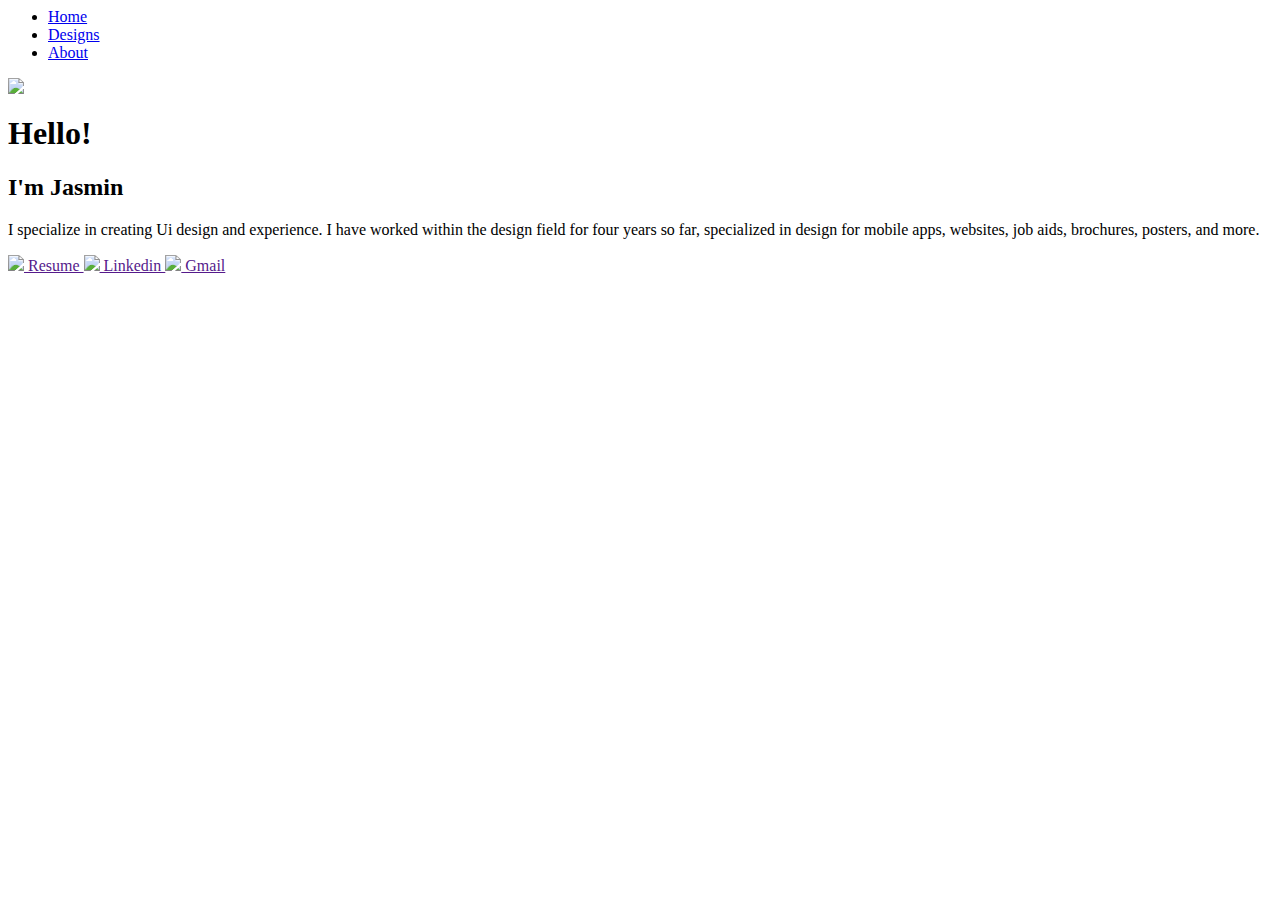
==== index.html @ 69587799 "new update" ====
<!DOCTYPE html />
<!--Note to self in green-->
<html>

<head>
    <meta http-equiv="Content-Type" content="text/html;charset=UTF-8">
    <link rel="stylesheet" href="../hw18_Portfolio/css/styles.css">
    <title>JA portfolio index</title>
</head>

<body class="background_image">
    <header>
        <nav>
            <ul>
                <li><a href="../hw18_Portfolio/index.html"> Home</a></li>
                <li><a href="../hw18_Portfolio/design.html"> Designs</a></li>
                <li><a href="#"> About</a></li>
            </ul>
        </nav>
    </header>
    <div class="hero">
        <div><img class="logo1" src="../hw18_Portfolio/images/JA_logo.png"></div>
        <div class="textposition">
            <h1>Hello!</h1>
            <h2>I'm Jasmin</h2>
            <p> I specialize in creating Ui design and experience. I have worked within the design field for four years
                so far, specialized in design for mobile apps, websites, job aids, brochures, posters, and more.
            </p>
        </div>
    </div>
    <div class="socail_container">
        <div class="bottom_border">
        <a href="" class="socaial-button  blue">
            <img class="clip_size" src="../hw18_Portfolio/images/paperclip.png">
            Resume
        </a>
        <a href="" class="socaial-button  darkblue">
            <img src="../hw18_Portfolio/images/linkedin.png">
            Linkedin
        </a>
        <a href="" class="socaial-button red ">
            <img src="../hw18_Portfolio/images/google.png">
            Gmail
        </a>
    </div>
    </div>
</body>


</html>
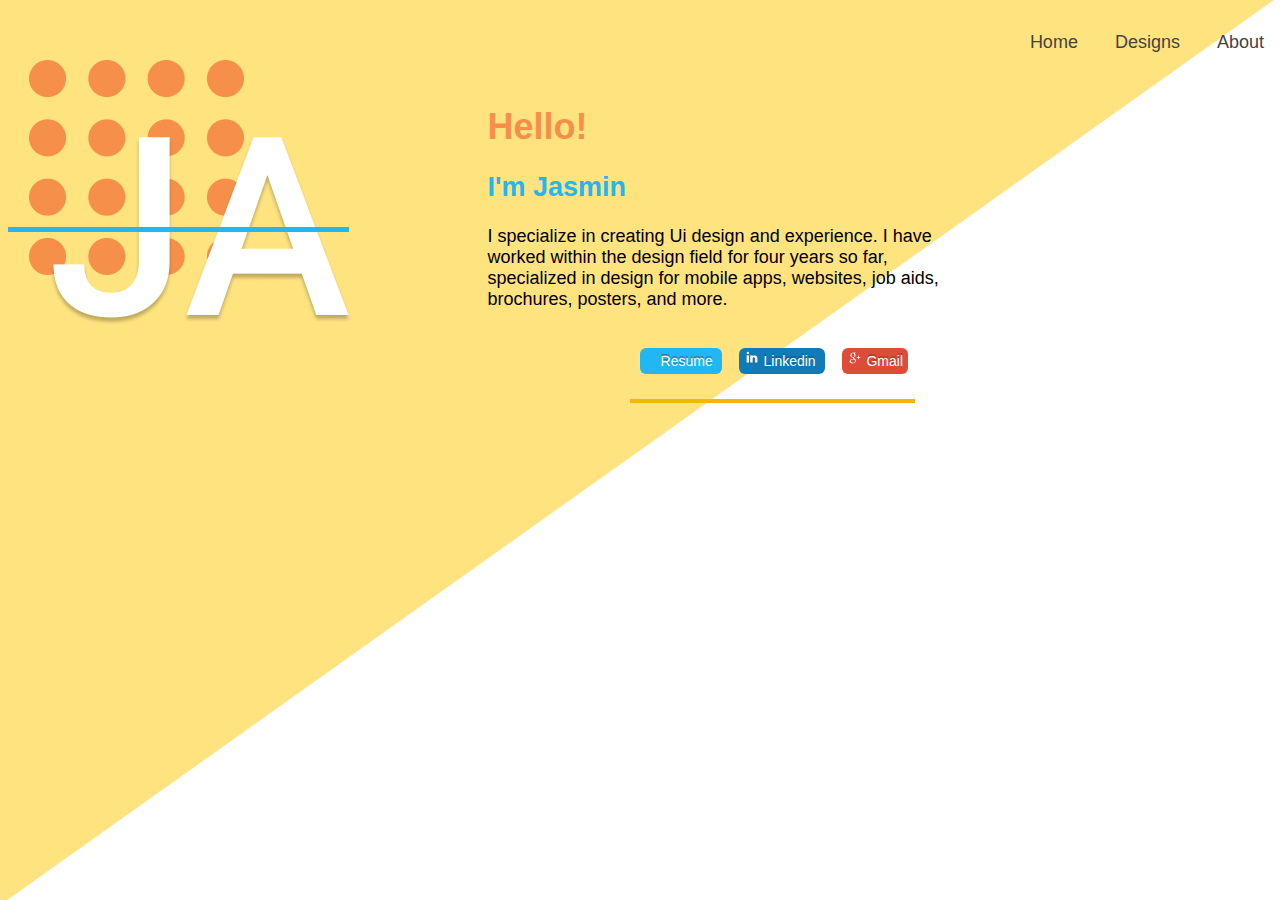
==== commit 5f70acce: "update connection" ====
--- a/index.html
+++ b/index.html
@@ -4,7 +4,7 @@
 
 <head>
     <meta http-equiv="Content-Type" content="text/html;charset=UTF-8">
-    <link rel="stylesheet" href="../hw18_Portfolio/css/styles.css">
+    <link rel="stylesheet" href="css/styles.css">
     <title>JA portfolio index</title>
 </head>
 
@@ -12,14 +12,14 @@
     <header>
         <nav>
             <ul>
-                <li><a href="../hw18_Portfolio/index.html"> Home</a></li>
-                <li><a href="../hw18_Portfolio/design.html"> Designs</a></li>
+                <li><a href="index.html"> Home</a></li>
+                <li><a href="design.html"> Designs</a></li>
                 <li><a href="#"> About</a></li>
             </ul>
         </nav>
     </header>
     <div class="hero">
-        <div><img class="logo1" src="../hw18_Portfolio/images/JA_logo.png"></div>
+        <div><img class="logo1" src="images/JA_logo.png"></div>
         <div class="textposition">
             <h1>Hello!</h1>
             <h2>I'm Jasmin</h2>
@@ -35,11 +35,11 @@
             Resume
         </a>
         <a href="" class="socaial-button  darkblue">
-            <img src="../hw18_Portfolio/images/linkedin.png">
+            <img src="images/linkedin.png">
             Linkedin
         </a>
         <a href="" class="socaial-button red ">
-            <img src="../hw18_Portfolio/images/google.png">
+            <img src="images/google.png">
             Gmail
         </a>
     </div>
@@ -47,4 +47,4 @@
 </body>
 
 
-</html>+</html>
--- a/css/styles.css
+++ b/css/styles.css
@@ -0,0 +1,229 @@
+body{
+    font-family:-apple-system, BlinkMacSystemFont, 'Segoe UI', Roboto, Oxygen, Ubuntu, Cantarell, 'Open Sans', 'Helvetica Neue', sans-serif;
+    font-weight:100;
+    font-size:18px;
+    max-width:1440px;
+    padding-top: 52px;
+  }
+  .background_image{
+    background-image: url(../images/background_tri-home.jpg);
+    background-repeat: no-repeat;
+    background-attachment:inherit;
+    background-size: cover;
+    background-position: center center;
+  }
+  .background_image_2{
+    background-image: url(../images/backGround_designs.jpg);
+    background-repeat: no-repeat;
+    background-attachment:inherit;
+    background-size: cover;
+    background-position: center center;
+  }
+  header{
+    position: absolute;
+    top: 0;
+    right: 0;
+  }
+  ul {
+    list-style-type: none;
+    margin-right: 0;
+    padding: 0;
+    display: inline-block;
+  }
+  li {
+    display: inline-block;
+   
+  }
+  li a {
+    display: inline-block;
+    color: #434343;
+    text-align: center;
+    padding: 14px 16px;
+    text-decoration: none;
+  }
+  li a:hover {
+    border-bottom: solid 4px #22b7f2;
+  }
+
+ .hero{
+  display:flex;
+  width: 100%;
+  max-width: 1440px;
+  margin: auto;
+ }
+ .logo1{
+ width: 100%;
+ max-width:400px;
+}
+.textposition{
+  justify-content: right;
+  width: 100%;
+  max-width: 696px;
+  margin:auto;
+}
+p{
+  max-width: 471px;
+  width: 100%;
+}
+h1{
+  color:#f78f4a;
+}
+h2{
+  color: #22b7f2;
+}
+.Titlebox{
+  display: flex;
+  flex-direction: row;
+  align-items: flex-start;
+  width: 100%;
+  max-width: 1400px;
+}
+.cardContainer{
+  display:flex;
+  align-items: center;
+  flex-wrap: wrap;
+}
+.card {
+  margin: 30px;
+  box-shadow: 0 4px 8px 0 rgba(0,0,0,0.2);
+  transition: 0.3s;
+  max-width: 350px;
+  width:100%;
+}
+
+.card:hover {
+  box-shadow: 0 8px 16px 0 rgba(0,0,0,0.2);
+}
+
+.container {
+  padding: 2px 16px;
+}
+
+
+.socail_container{
+  display:flex;
+  flex-direction: row;
+ justify-content: flex-end;
+  width: 100%;
+  max-width: 550px;
+  margin: auto;
+}
+.bottom_border{
+  justify-content: right;
+  padding-bottom: 30px;
+  border-bottom: solid 4px #f2b807;
+}
+.socaial-button {
+  justify-content: right;
+  padding: 5px 5px;
+  margin: 0px 7px 7px 0px;
+  border-radius: 6px;
+  font-family: sans-serif;
+  font-size: 14px;
+  text-decoration: none;
+  color:#ffffff;
+}
+.clip_size{
+  height: 12px;
+}
+.blue{
+  margin-left: 10px;
+  background-color: #22b7f2;
+  text-shadow: 0px -2px #2980b0;
+}
+.darkblue{
+  margin-left: 10px;
+  background-color: #117bb7;
+  text-shadow: 0px -2px #0d608f;
+}
+.red{
+  margin-left: 10px;
+  background-color: #dd4b39;
+  text-shadow: 0px -2px #Ac3b29;
+}
+
+/*slide show*/
+.background_color{
+  background-color:#F2b807;
+}
+.backButton{
+text-decoration: none;
+color: #f85c04;
+}
+.slideshow-container {
+  max-width: 1000px;
+  width: 100%;
+  position: relative;
+  margin: auto;
+}
+
+/* Hide the images by default */
+.mySlides {
+  display: none;
+}
+
+/* Next & previous buttons */
+.prev, .next {
+  cursor: pointer;
+  position: absolute;
+  top: 50%;
+  width: auto;
+  margin-top: -22px;
+  padding: 16px;
+  color:#434343;
+  font-weight: bold;
+  font-size: 18px;
+  transition: 0.6s ease;
+  border-radius: 0 3px 3px 0;
+  user-select: none;
+}
+
+/* Position the "next button" to the right */
+.next {
+  right: 0;
+  border-radius: 3px 0 0 3px;
+}
+
+/* On hover, add a black background color with a little bit see-through */
+.prev:hover, .next:hover {
+  color: #ffffff;
+  background-color: rgba(0,0,0,0.8);
+}
+
+/* Caption text */
+.text {
+  color: #f2f2f2;
+  font-size: 15px;
+  padding: 8px 12px;
+  position: absolute;
+  bottom: 8px;
+  width: 100%;
+  text-align: center;
+}
+
+/* Number text (1/3 etc) */
+.numbertext {
+  color: #434343;
+  font-size: 12px;
+  padding: 8px 12px;
+  position: absolute;
+  top: 0;
+}
+
+/* Fading animation */
+.fade {
+  -webkit-animation-name: fade;
+  -webkit-animation-duration: 1s;
+  animation-name: fade;
+  animation-duration: 1s;
+}
+
+@-webkit-keyframes fade {
+  from {opacity: .4}
+  to {opacity: 1}
+}
+
+@keyframes fade {
+  from {opacity: .4}
+  to {opacity: 1}
+}